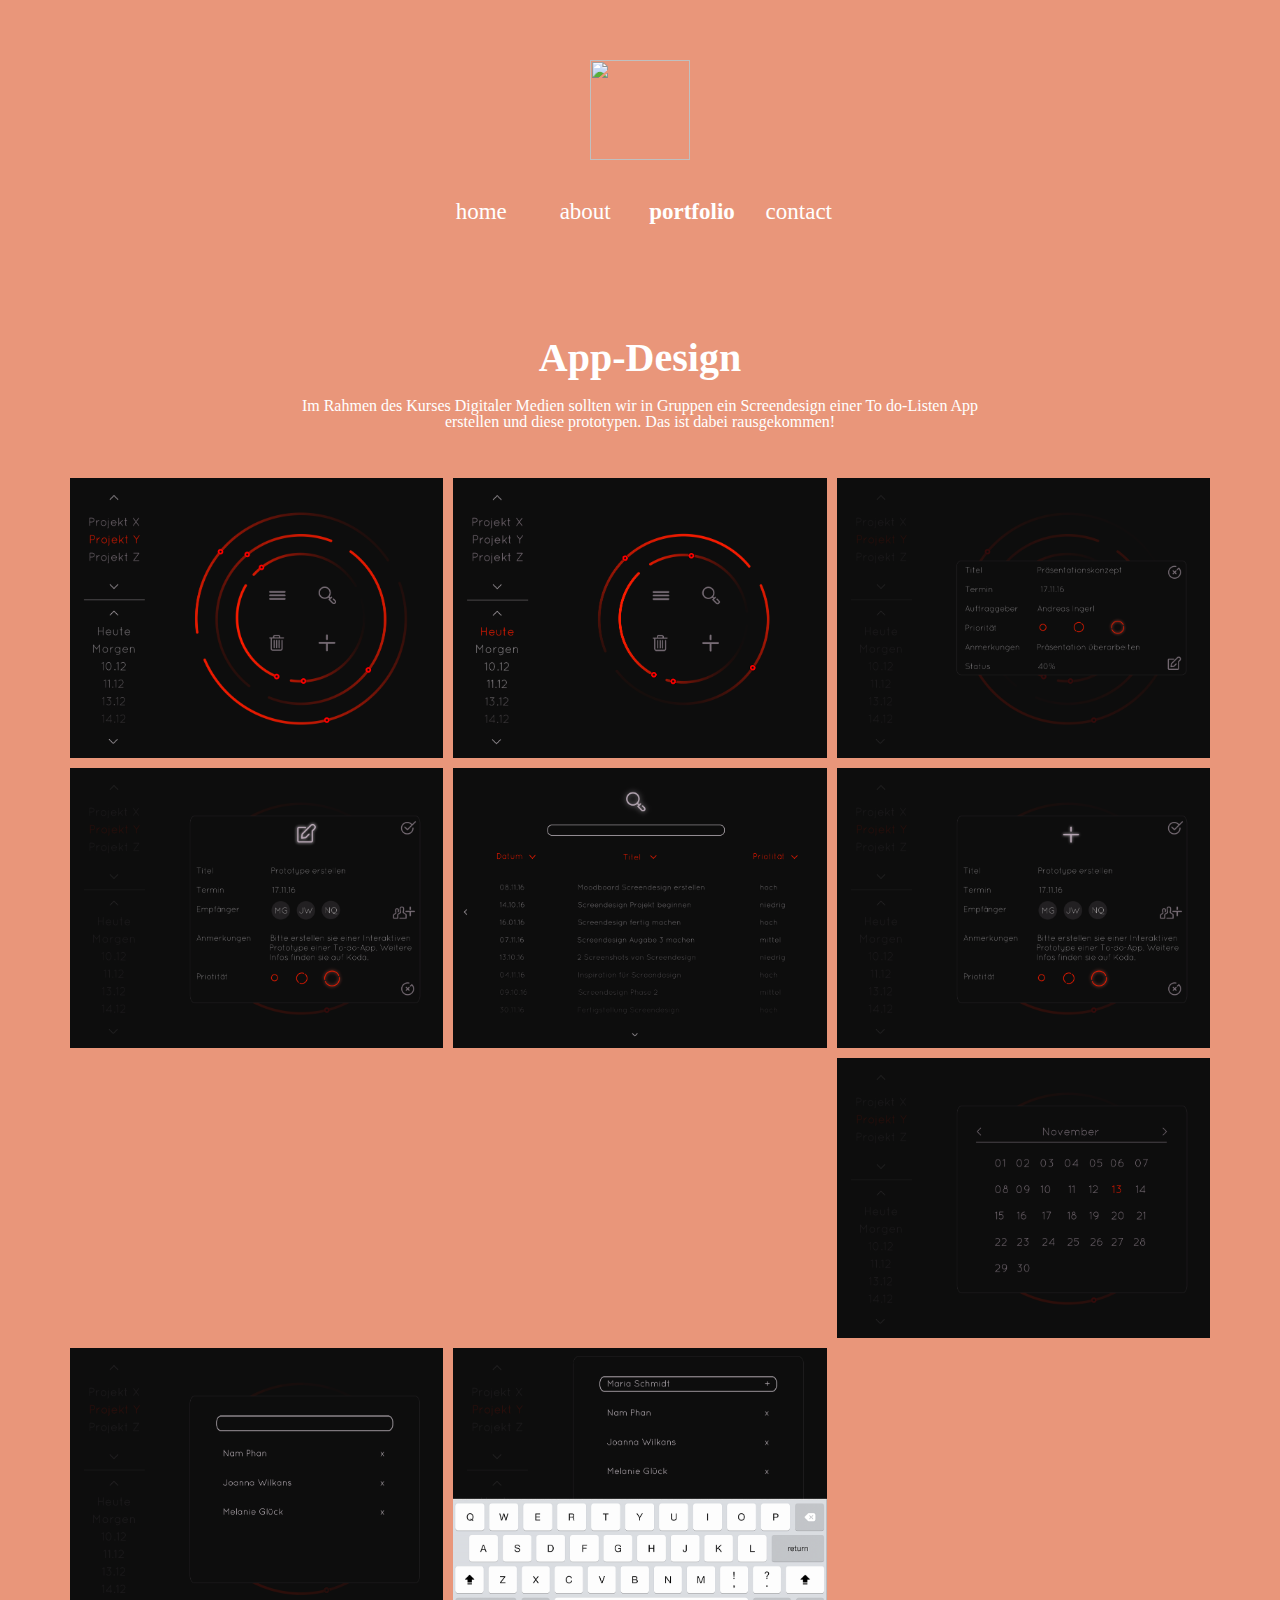
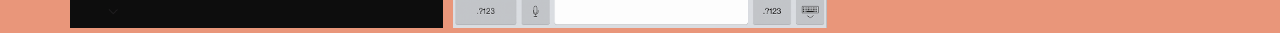
==== App_Design.html @ 058cc5aa "new version" ====
<!DOCTYPE html>
<html>
<link href="css/portfolio.css" rel="stylesheet" type="text/css" />
<body>

  <div class="foto" id="home_foto">
    <a href="Startseite.html"><img id="logo" class="icons_pics" src="/Users/Melanie/Sites/Melanie.github.io/Portfolio/Bilder/icons/MG_logo.png"></a>

    <nav id="navigation">
      <ul>
        <li class="navigation_liste"><a href="Startseite.html">home</a></li>
        <li class="navigation_liste"><a href="Startseite.html">about</a></li>
        <li class="navigation_liste"><strong>portfolio</strong></a></li>
        <li class="navigation_liste"><a href="Startseite.html">contact</a></li>
      </ul>
    </nav>
  </div>


  <div id="about" class="text">
    <h1 id="app_headline">App-Design</h1>
    <p>
    Im Rahmen des Kurses Digitaler Medien sollten wir in Gruppen ein Screendesign einer To do-Listen App erstellen und diese prototypen. Das ist dabei rausgekommen!
    </p>
  </div>


  <div class="wrapper">

    <div class="box">
      <img src="Bilder/app_design/Start.png">
    </div>

    <div class="box">
      <img src="Bilder/app_design/Heute.png">
    </div>

    <div class="box">
      <img src="Bilder/app_design/Detailansicht.png">
    </div>

    <div class="box">
      <img src="Bilder/app_design/Details.png">
    </div>

    <div class="box">
      <img src="Bilder/app_design/Suchen.png">
    </div>

    <div class="box">
      <img src="Bilder/app_design/plus.png">
    </div>

    <div class="box">
      <img src="Bilder/app_design/Kalender.png">
    </div>

    <div class="box">
      <img src="Bilder/app_design/Kontakte.png">
    </div>

    <div class="box">
      <img src="Bilder/app_design/Maria.png">
    </div>

  </div>

</html>
</body>
---- css/portfolio.css ----
/* http://meyerweb.com/eric/tools/css/reset/
   v2.0 | 20110126
   License: none (public domain)
*/

html, body, div, span, applet, object, iframe,
h1, h2, h3, h4, h5, h6, p, blockquote, pre,
a, abbr, acronym, address, big, cite, code,
del, dfn, em, img, ins, kbd, q, s, samp,
small, strike, strong, sub, sup, tt, var,
b, u, i, center,
dl, dt, dd, ol, ul, li,
fieldset, form, label, legend,
table, caption, tbody, tfoot, thead, tr, th, td,
article, aside, canvas, details, embed,
figure, figcaption, footer, header, hgroup,
menu, nav, output, ruby, section, summary,
time, mark, audio, video {

	border: 0;
  margin: 0;
  padding 0;

	vertical-align: baseline;
}
/* HTML5 display-role reset for older browsers */
article, aside, details, figcaption, figure,
footer, header, hgroup, menu, nav, section {
	display: block;
}
body {
	line-height: 1;
}
ol, ul {
	list-style: none;
}
blockquote, q {
	quotes: none;
}
blockquote:before, blockquote:after,
q:before, q:after {
	content: '';
	content: none;
}
table {
	border-collapse: collapse;
	border-spacing: 0;
}

/* ----------- Allgemeine Formatierung ----------- */
body {
  font-family: Avenir;
  color: white;
  background-color: #e9967a;
}

img#logo {
padding-top: 0px;
margin-top: 60px;
}


a {
  text-decoration: none;
  color: white;
}
/* --------------- Navigation Menü ----------------- */

#navigation ul {
  margin: 0;
  padding: 0;
}

.navigation_liste {
  display: block;
  padding: 10px;
  text-align: center;
  font-size: 23px;
  min-width: 100px;
}

.navigation_liste a:hover {
  font-weight: bold;
}

nav#navigation {
padding-top: 30px;
padding-bottom: 60px;
}

/* Mobile Styles */

@media screen and (min-width: 680px) {

  #navigation {
    text-align: center;
  }

  .navigation_liste {
    display: inline-block;
  }

}


/* -------------- Navigation Portfolio ------------- */
li.icons_liste {
  display: inline-block;
}

li#apps {
  padding-left: 300px;
}

img.icons_pics {
  height: 100px;
  width: 100px;
  display: block;
  margin: 0 auto;
}

nav#icons_navigation {
text-align: center;
padding-top: 10px;
}

/* --------------    Fotos      -----------------*/
img.icons_pics {
  height: 100px;
  width: 100px;
  display: block;
  margin: 0 auto;
}

* {
  box-sizing: border-box;
}

img {
  display: block;
  width: 100%;
  height: auto;
}

.wrapper {
  width: 1150px;
  margin-left: auto;
  margin-right: auto;
}

.box {
  width: 33.33%;
  float: left;
  padding: 5px;
}

/* ------------------- Textboxen ------------------- */
div.text {
  background-color: #e9967a;
  height: 180px;
}

p {
  text-align: center;
  max-width: 700px;
	padding-top: 20px;
  margin-left: auto;
  margin-right: auto;
}

h1 {
  font-size: 40px;
  text-align: center;
  padding-top: 45px;
}
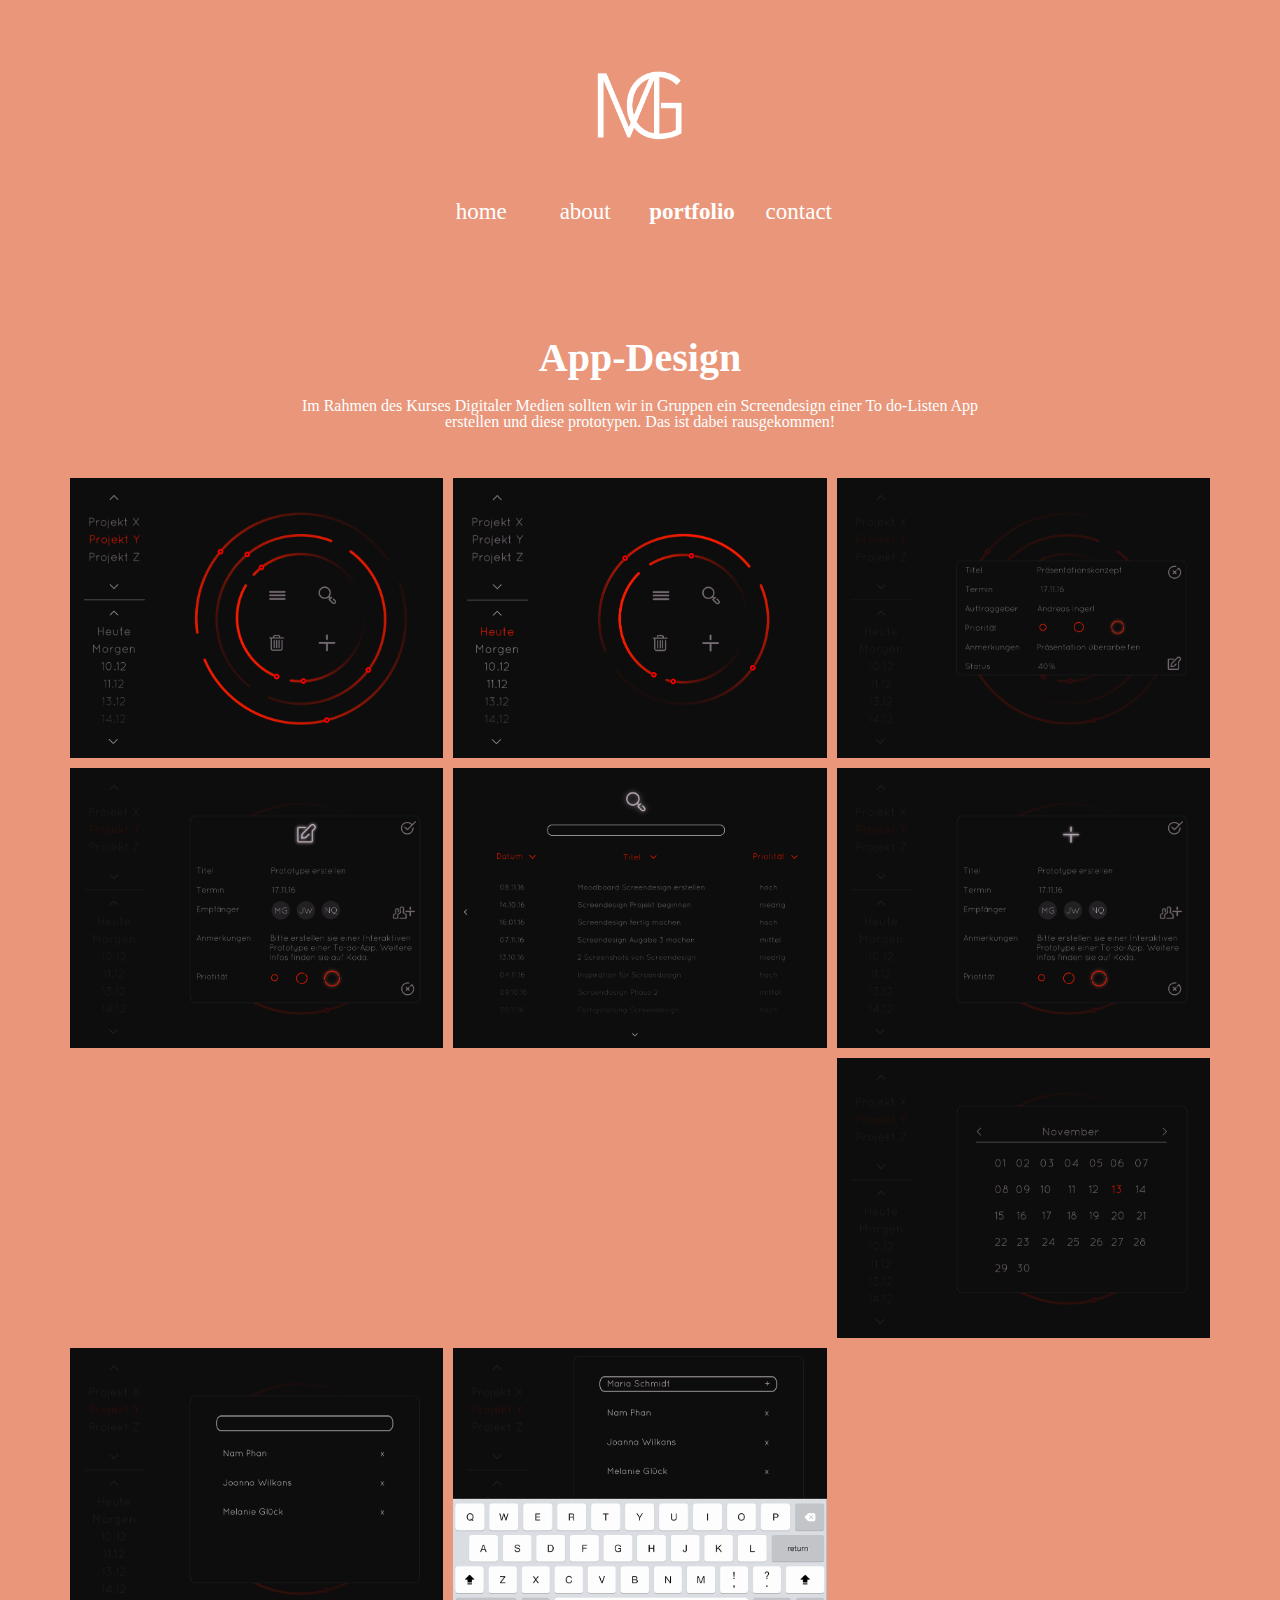
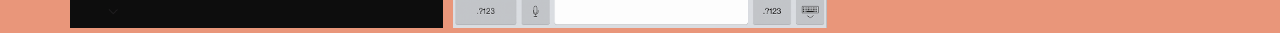
==== commit cdb5a16f: "app Seite Änderung" ====
--- a/App_Design.html
+++ b/App_Design.html
@@ -4,7 +4,7 @@
 <body>
 
   <div class="foto" id="home_foto">
-    <a href="Startseite.html"><img id="logo" class="icons_pics" src="/Users/Melanie/Sites/Melanie.github.io/Portfolio/Bilder/icons/MG_logo.png"></a>
+    <a href="Startseite.html"><img id="logo" class="icons_pics" src="Bilder/icons/MG_logo.png"></a>
 
     <nav id="navigation">
       <ul>
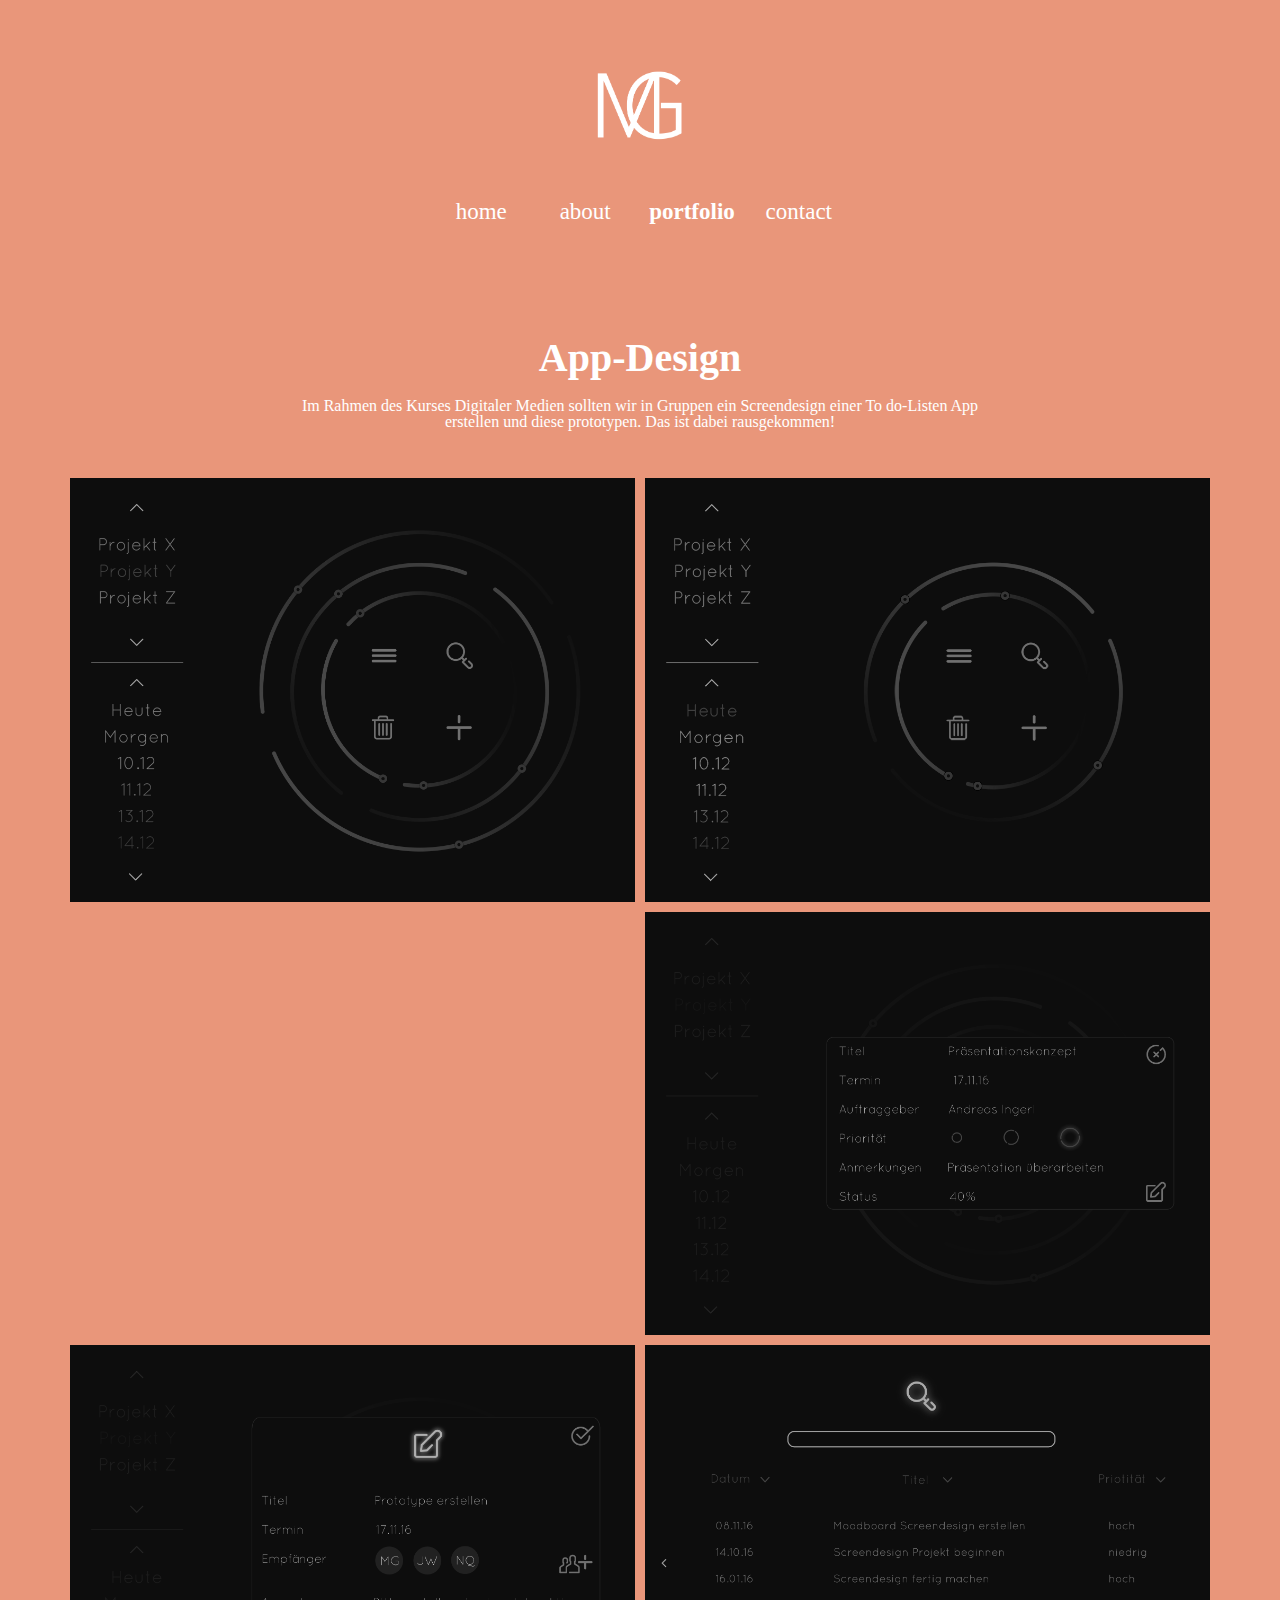
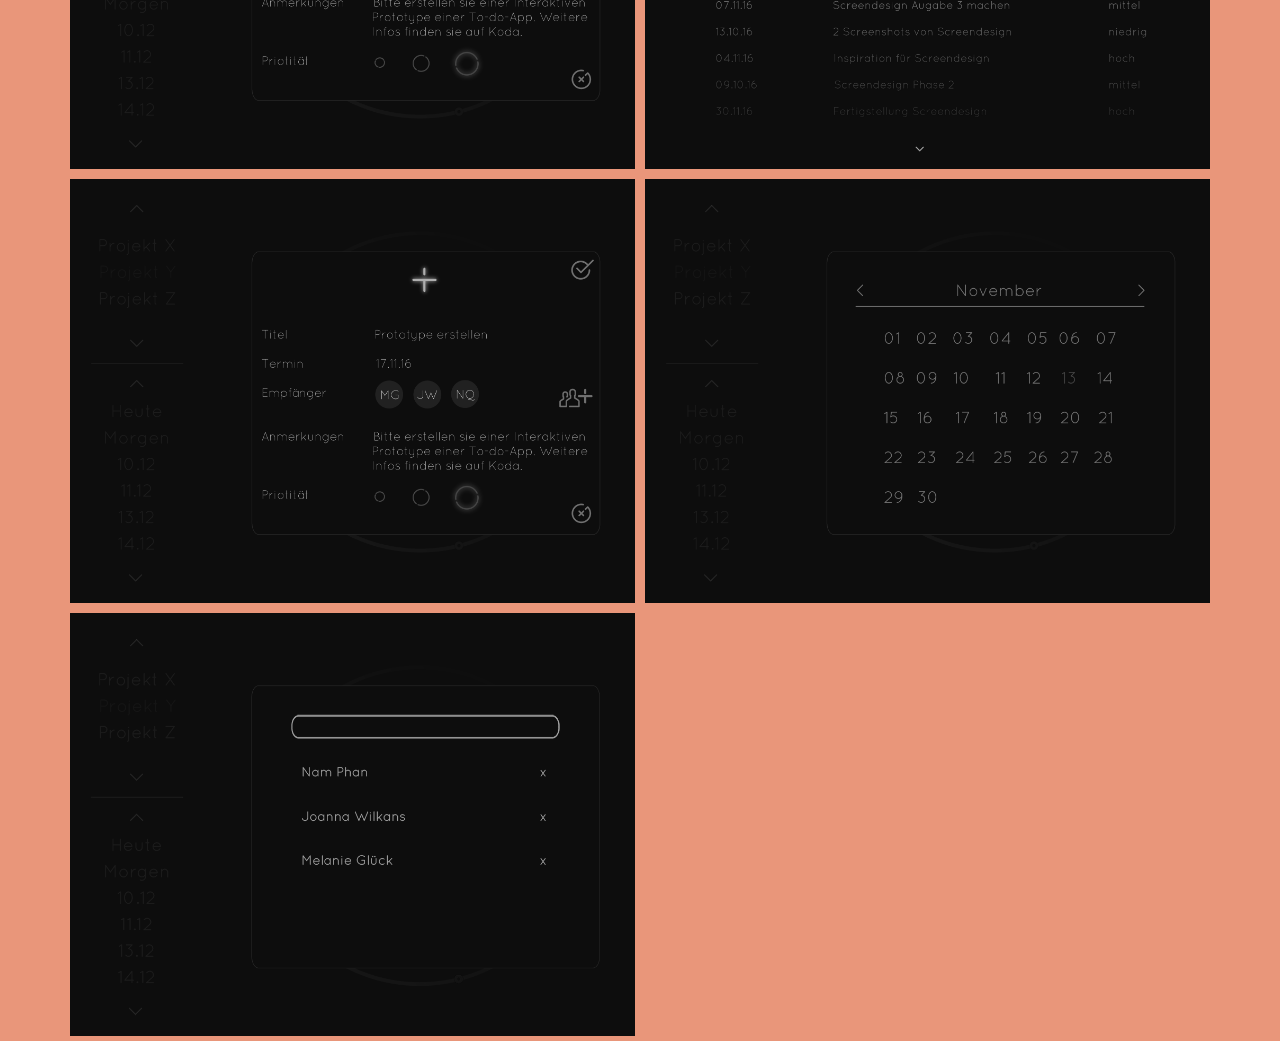
==== commit 2e880a54: "hover effect yeah" ====
--- a/App_Design.html
+++ b/App_Design.html
@@ -4,14 +4,14 @@
 <body>
 
   <div class="foto" id="home_foto">
-    <a href="Startseite.html"><img id="logo" class="icons_pics" src="Bilder/icons/MG_logo.png"></a>
+    <a href="index.html"><img id="logo" class="icons_pics" src="Bilder/icons/MG_logo.png"></a>
 
     <nav id="navigation">
       <ul>
-        <li class="navigation_liste"><a href="Startseite.html">home</a></li>
-        <li class="navigation_liste"><a href="Startseite.html">about</a></li>
+        <li class="navigation_liste"><a href="index.html">home</a></li>
+        <li class="navigation_liste"><a href="index.html">about</a></li>
         <li class="navigation_liste"><strong>portfolio</strong></a></li>
-        <li class="navigation_liste"><a href="Startseite.html">contact</a></li>
+        <li class="navigation_liste"><a href="index.html">contact</a></li>
       </ul>
     </nav>
   </div>
@@ -27,7 +27,7 @@
 
   <div class="wrapper">
 
-    <div class="box">
+    <div id="hover_photo"class="box">
       <img src="Bilder/app_design/Start.png">
     </div>
 
@@ -59,9 +59,6 @@
       <img src="Bilder/app_design/Kontakte.png">
     </div>
 
-    <div class="box">
-      <img src="Bilder/app_design/Maria.png">
-    </div>
 
   </div>
 
--- a/css/portfolio.css
+++ b/css/portfolio.css
@@ -142,6 +142,7 @@
   height: auto;
 }
 
+
 .wrapper {
   width: 1150px;
   margin-left: auto;
@@ -149,10 +150,18 @@
 }
 
 .box {
-  width: 33.33%;
+  width: 50%;
   float: left;
   padding: 5px;
+	filter: grayscale(100%);
 }
+
+.box:hover{
+	filter: none;
+	z-index: 5;
+	transform: scale(1.0);
+}
+
 
 /* ------------------- Textboxen ------------------- */
 div.text {
